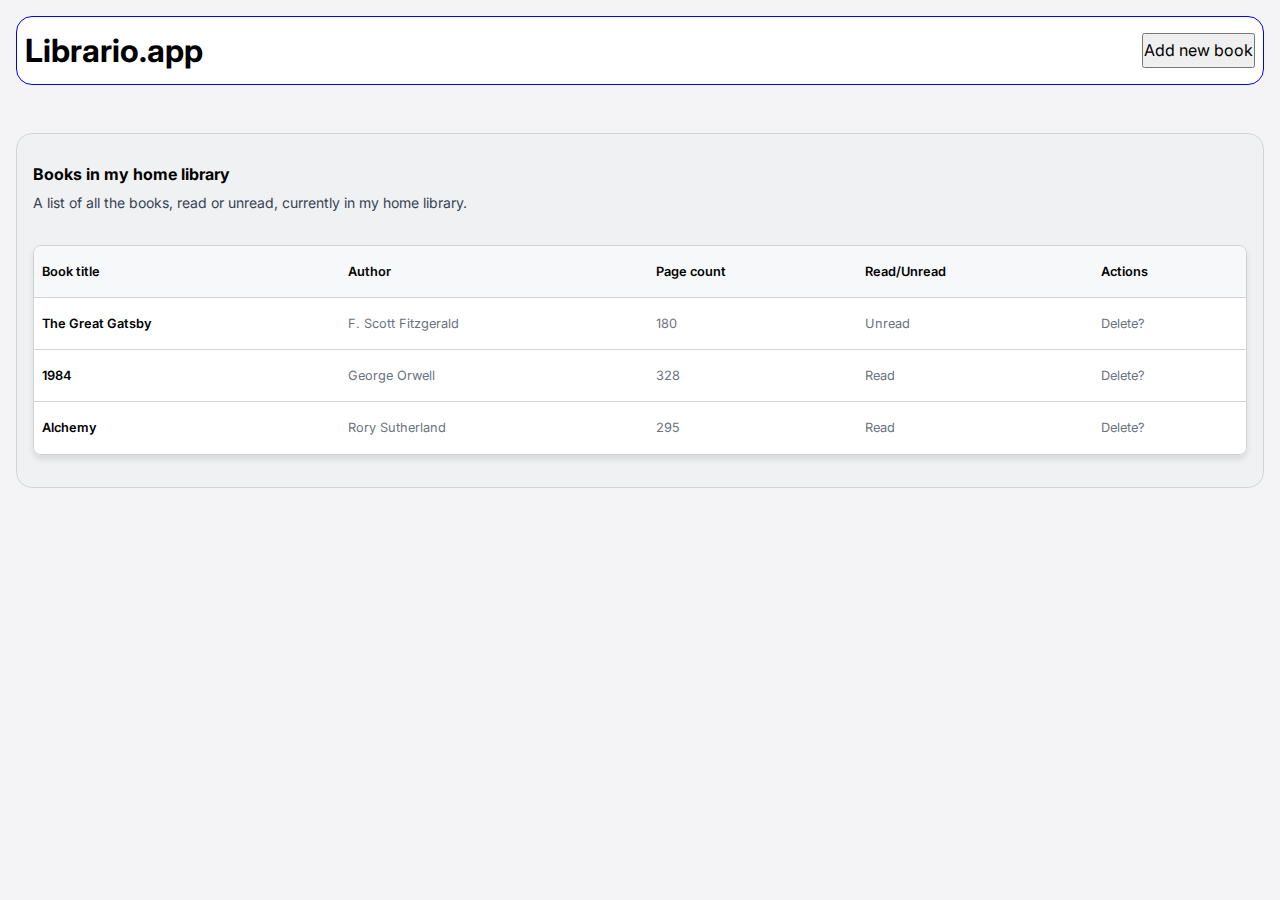
==== index.html @ 3b641a57 "current progress, see notes" ====
<!DOCTYPE html>
<html lang="en">
<head>
    <meta charset="UTF-8">
    <meta name="viewport" content="width=device-width, initial-scale=1.0">
    <link rel="stylesheet" href="style.css">
    <script src="script.js"></script>
    
    <!-- <link rel="preconnect" href="https://fonts.googleapis.com">
    <link rel="preconnect" href="https://fonts.gstatic.com" crossorigin>
    <link href="https://fonts.googleapis.com/css2?family=Roboto:ital,wght@0,100;0,300;0,400;0,500;0,700;0,900;1,100;1,300;1,400;1,500;1,700;1,900&display=swap" rel="stylesheet"> -->
    
    <link rel="preconnect" href="https://fonts.googleapis.com">
    <link rel="preconnect" href="https://fonts.gstatic.com" crossorigin>
    <link href="https://fonts.googleapis.com/css2?family=Inter:ital,opsz,wght@0,14..32,100..900;1,14..32,100..900&display=swap" rel="stylesheet">   
    
    <title>The Odin Project: Library</title>
</head>
<body>
    <div class="header">
        <h1>Librario.app</h1>
        <button>Add new book</button>
    </div>

    <div class="table-container">
        <h2>Books in my home library</h2>
        <p>A list of all the books, read or unread, currently in my home library.</p>
        <div class="table-wrapper">
            <table>
                <thead>
                    <tr>
                        <th>Book title</th>
                        <th>Author</th>
                        <th>Page count</th>
                        <th>Read/Unread</th>
                        <th>Actions</th>
                    </tr>
                </thead>
                <tbody>
                    <tr>
                        <td>The Great Gatsby</td>
                        <td>F. Scott Fitzgerald</td>
                        <td>180</td>
                        <td>Unread</td>
                        <td>Delete?</td>
                    </tr>
                    <tr>
                        <td>1984</td>
                        <td>George Orwell</td>
                        <td>328</td>
                        <td>Read</td>
                        <td>Delete?</td>
                    </tr>
                    <tr>
                        <td>Alchemy</td>
                        <td>Rory Sutherland</td>
                        <td>295</td>
                        <td>Read</td>
                        <td>Delete?</td>
                    </tr>
                </tbody>
            </table>
        </div>

    </div>
    
</body>
</html>
---- style.css ----
/* Source: https://piccalil.li/blog/a-more-modern-css-reset/ */

/* Box sizing rules */
*,
*::before,
*::after {
  box-sizing: border-box;
  margin: 0;
  padding: 0;
}

/* Prevent font size inflation */
html {
  -moz-text-size-adjust: none;
  -webkit-text-size-adjust: none;
  text-size-adjust: none;
}

/* Remove default margin in favour of better control in authored CSS */
body, h1, h2, h3, h4, p,
figure, blockquote, dl, dd {
  margin-block-end: 0;
}

/* Remove list styles on ul, ol elements with a list role, which suggests default styling will be removed */
ul[role='list'],
ol[role='list'] {
  list-style: none;
}

/* Set core body defaults */
body {
  min-height: 100vh;
  line-height: 1.5;
  padding: 1rem;
}

/* Set shorter line heights on headings and interactive elements */
h1, h2, h3, h4,
button, input, label {
  line-height: 1.1;
}

/* Balance text wrapping on headings */
h1, h2,
h3, h4 {
  text-wrap: balance;
}

/* A elements that don't have a class get default styles */
a:not([class]) {
  text-decoration-skip-ink: auto;
  color: currentColor;
}

/* Make images easier to work with */
img,
picture {
  max-width: 100%;
  display: block;
}

/* Inherit fonts for inputs and buttons */
input, button,
textarea, select {
  font-family: inherit;
  font-size: inherit;
}

/* Make sure textareas without a rows attribute are not tiny */
textarea:not([rows]) {
  min-height: 10em;
}

/* Anything that has been anchored to should have extra scroll margin */
:target {
  scroll-margin-block: 5ex;
}

/* ---------------------------------------------------------------------- */
/* Project styling from here                                              */

:root {    
    /* font-family: "Roboto", sans-serif;
     */
     font-family: "Inter", ui-sans-serif, system-ui, sans-serif;
    /* font-weight: 100 900; */
    /* font-style: normal; */
    }

body {
    background-color: #f4f4f6;
}

h2 {
    font-size: 1rem;
}

.header {
    border: 1px solid blue;
    display: flex;
    justify-content: space-between;
    padding: 1rem 0.5rem;
    border-radius: 1rem;
    background-color: #fff;
}

.table-container {
    border: 1px solid rgb(209,213,219);  
    background-color: rgb(209,213,219,0.1);  ;
    border-radius: 1rem;
    margin-top: 3rem;
    padding: 2rem 1rem;
}

.table-container > p {
    font-size: 0.875rem;
    /* line-height: 2rem; */
    margin-top: 0.5rem;
    color: rgb(55, 65, 81);
}

.table-wrapper {
    border: 1px solid rgb(209,213,219);  
    border-radius: 0.5rem;
    padding:0;
    margin-top: 2rem;
    overflow: hidden;
    box-shadow: 0 4px 6px rgba(0, 0, 0, 0.1);
}

table {
    /* margin-top: 2rem; */
    /* border: 1px solid gray; */
    width: 100%;
    font-size: 0.8rem;  
    border-collapse: collapse;
       
}

table thead{
    text-align: left;    
    background-color: rgb(249,250,251, 0.8);
    font-weight: 300;
}



table tbody td, table thead th {
    text-align: left;
    padding: 1rem 0.5rem;
}

table tbody tr {
    background-color: #fff;
}

table tbody tr:not(:last-child), th {
    border-bottom: 1px solid rgb(209,213,219);      
}

table tbody td:first-child, table th {
    font-weight: 600; /* Apply bold to the text in the first column */
}

table tbody td:not(:first-child) {
    font-weight: 400; /* Apply bold to the text in the first column */
    color: rgb(107,114,128);
}
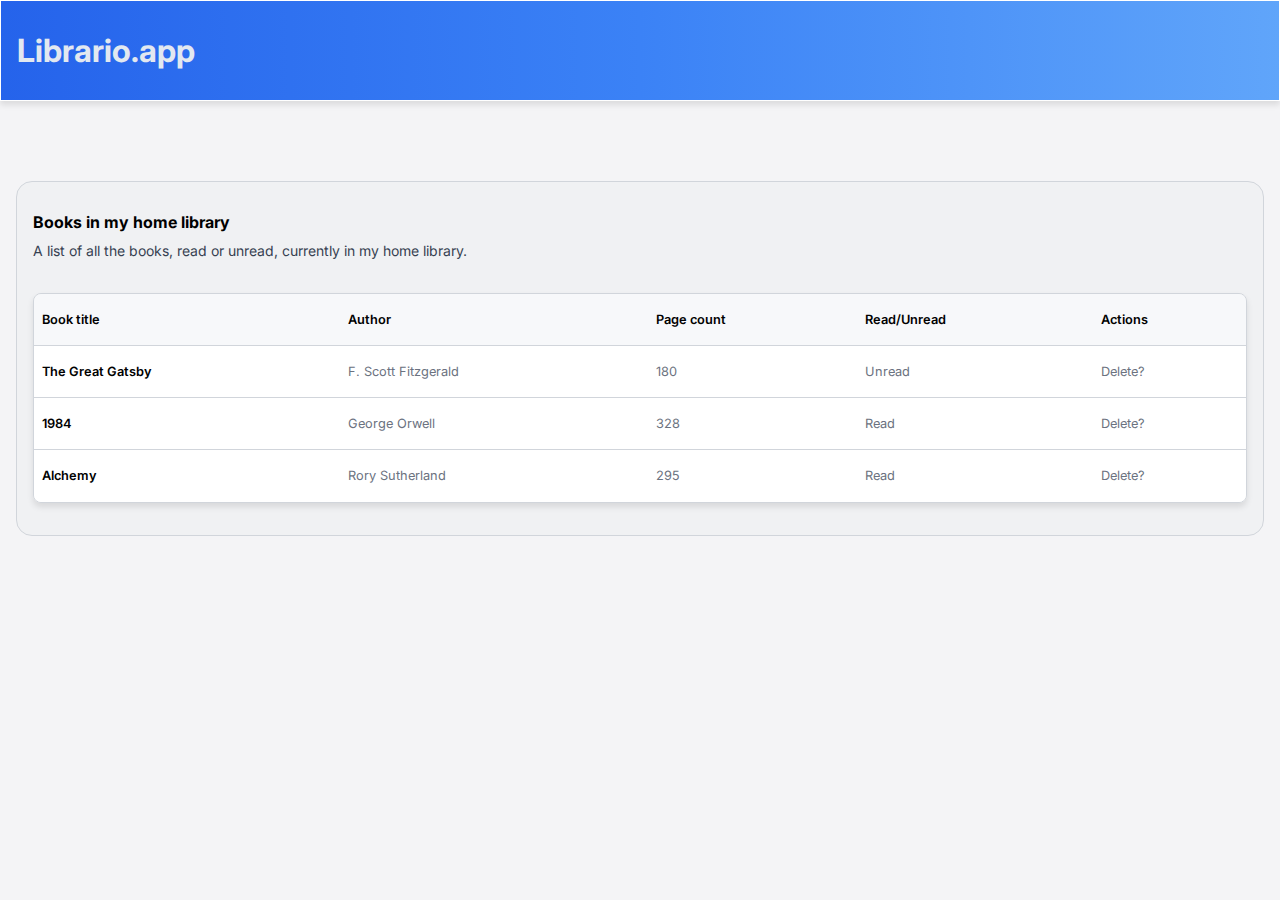
==== commit 934279de: "added colours to css, also container which needs changing to a utility class" ====
--- a/index.html
+++ b/index.html
@@ -18,50 +18,53 @@
 </head>
 <body>
     <div class="header">
-        <h1>Librario.app</h1>
-        <button>Add new book</button>
+        <div class="header-container">
+            <h1>Librario.app</h1>
+            <!-- <button>Add new book</button> -->
+        </div>
     </div>
 
-    <div class="table-container">
-        <h2>Books in my home library</h2>
-        <p>A list of all the books, read or unread, currently in my home library.</p>
-        <div class="table-wrapper">
-            <table>
-                <thead>
-                    <tr>
-                        <th>Book title</th>
-                        <th>Author</th>
-                        <th>Page count</th>
-                        <th>Read/Unread</th>
-                        <th>Actions</th>
-                    </tr>
-                </thead>
-                <tbody>
-                    <tr>
-                        <td>The Great Gatsby</td>
-                        <td>F. Scott Fitzgerald</td>
-                        <td>180</td>
-                        <td>Unread</td>
-                        <td>Delete?</td>
-                    </tr>
-                    <tr>
-                        <td>1984</td>
-                        <td>George Orwell</td>
-                        <td>328</td>
-                        <td>Read</td>
-                        <td>Delete?</td>
-                    </tr>
-                    <tr>
-                        <td>Alchemy</td>
-                        <td>Rory Sutherland</td>
-                        <td>295</td>
-                        <td>Read</td>
-                        <td>Delete?</td>
-                    </tr>
-                </tbody>
-            </table>
+    <div class="content">
+        <div class="table-container">
+            <h2>Books in my home library</h2>
+            <p>A list of all the books, read or unread, currently in my home library.</p>
+            <div class="table-wrapper">
+                <table>
+                    <thead>
+                        <tr>
+                            <th>Book title</th>
+                            <th>Author</th>
+                            <th>Page count</th>
+                            <th>Read/Unread</th>
+                            <th>Actions</th>
+                        </tr>
+                    </thead>
+                    <tbody>
+                        <tr>
+                            <td>The Great Gatsby</td>
+                            <td>F. Scott Fitzgerald</td>
+                            <td>180</td>
+                            <td>Unread</td>
+                            <td>Delete?</td>
+                        </tr>
+                        <tr>
+                            <td>1984</td>
+                            <td>George Orwell</td>
+                            <td>328</td>
+                            <td>Read</td>
+                            <td>Delete?</td>
+                        </tr>
+                        <tr>
+                            <td>Alchemy</td>
+                            <td>Rory Sutherland</td>
+                            <td>295</td>
+                            <td>Read</td>
+                            <td>Delete?</td>
+                        </tr>
+                    </tbody>
+                </table>
+            </div>
         </div>
-
     </div>
     
 </body>
--- a/style.css
+++ b/style.css
@@ -32,7 +32,7 @@
 body {
   min-height: 100vh;
   line-height: 1.5;
-  padding: 1rem;
+  /* padding: 1rem; */
 }
 
 /* Set shorter line heights on headings and interactive elements */
@@ -81,7 +81,61 @@
 /* Project styling from here                                              */
 
 :root {    
-    /* font-family: "Roboto", sans-serif;
+  
+    /* Emerald */
+    --emerald-50: #ecfdf5;
+    --emerald-100: #d1fae5;
+    --emerald-200: #a7f3d0;
+    --emerald-300: #6ee7b7;
+    --emerald-400: #34d399;
+    --emerald-500: #10b981;
+    --emerald-600: #059669;
+    --emerald-700: #047857;
+    --emerald-800: #065f46;
+    --emerald-900: #064e3b;
+    --emerald-950: #022c22;
+  
+    /* Sky */
+    --sky-50: #f0f9ff;
+    --sky-100: #e0f2fe;
+    --sky-200: #bae6fd;
+    --sky-300: #7dd3fc;
+    --sky-400: #38bdf8;
+    --sky-500: #0ea5e9;
+    --sky-600: #0284c7;
+    --sky-700: #0369a1;
+    --sky-800: #075985;
+    --sky-900: #0c4a6e;
+    --sky-950: #082f49;
+  
+    /* Blue */
+    --blue-50: #eff6ff;
+    --blue-100: #dbeafe;
+    --blue-200: #bfdbfe;
+    --blue-300: #93c5fd;
+    --blue-400: #60a5fa;
+    --blue-500: #3b82f6;
+    --blue-600: #2563eb;
+    --blue-700: #1d4ed8;
+    --blue-800: #1e40af;
+    --blue-900: #1e3a8a;
+    --blue-950: #172554;
+  
+    /* Slate */
+    --slate-50: #f8fafc;
+    --slate-100: #f1f5f9;
+    --slate-200: #e2e8f0;
+    --slate-300: #cbd5e1;
+    --slate-400: #94a3b8;
+    --slate-500: #64748b;
+    --slate-600: #475569;
+    --slate-700: #334155;
+    --slate-800: #1e293b;
+    --slate-900: #0f172a;
+    --slate-950: #020617;
+   
+  
+  /* font-family: "Roboto", sans-serif;
      */
      font-family: "Inter", ui-sans-serif, system-ui, sans-serif;
     /* font-weight: 100 900; */
@@ -97,12 +151,31 @@
 }
 
 .header {
-    border: 1px solid blue;
+    /* border: 1px solid blue; */
+    /* display: flex; */
+    /* justify-content: space-between; */
+    /* padding: 1rem 0.5rem; */
+    /* border-radius: 1rem; */
+    /* background-color: var(--blue-500); */
+    background: linear-gradient(-90deg, var(--blue-400), var(--blue-500), var(--blue-600));
+    box-shadow: 0 4px 6px rgba(0, 0, 0, 0.1);
     display: flex;
-    justify-content: space-between;
-    padding: 1rem 0.5rem;
-    border-radius: 1rem;
-    background-color: #fff;
+    justify-content: center;  
+}
+
+.header-container {
+  color: var(--slate-200);  
+  max-width: 80rem;
+  width: 100%;
+  padding: 2rem 1rem;
+  border: 1px solid white; 
+  /* margin: 0 auto; */
+  
+  
+}
+
+.content {
+  padding: 2rem 1rem;
 }
 
 .table-container {
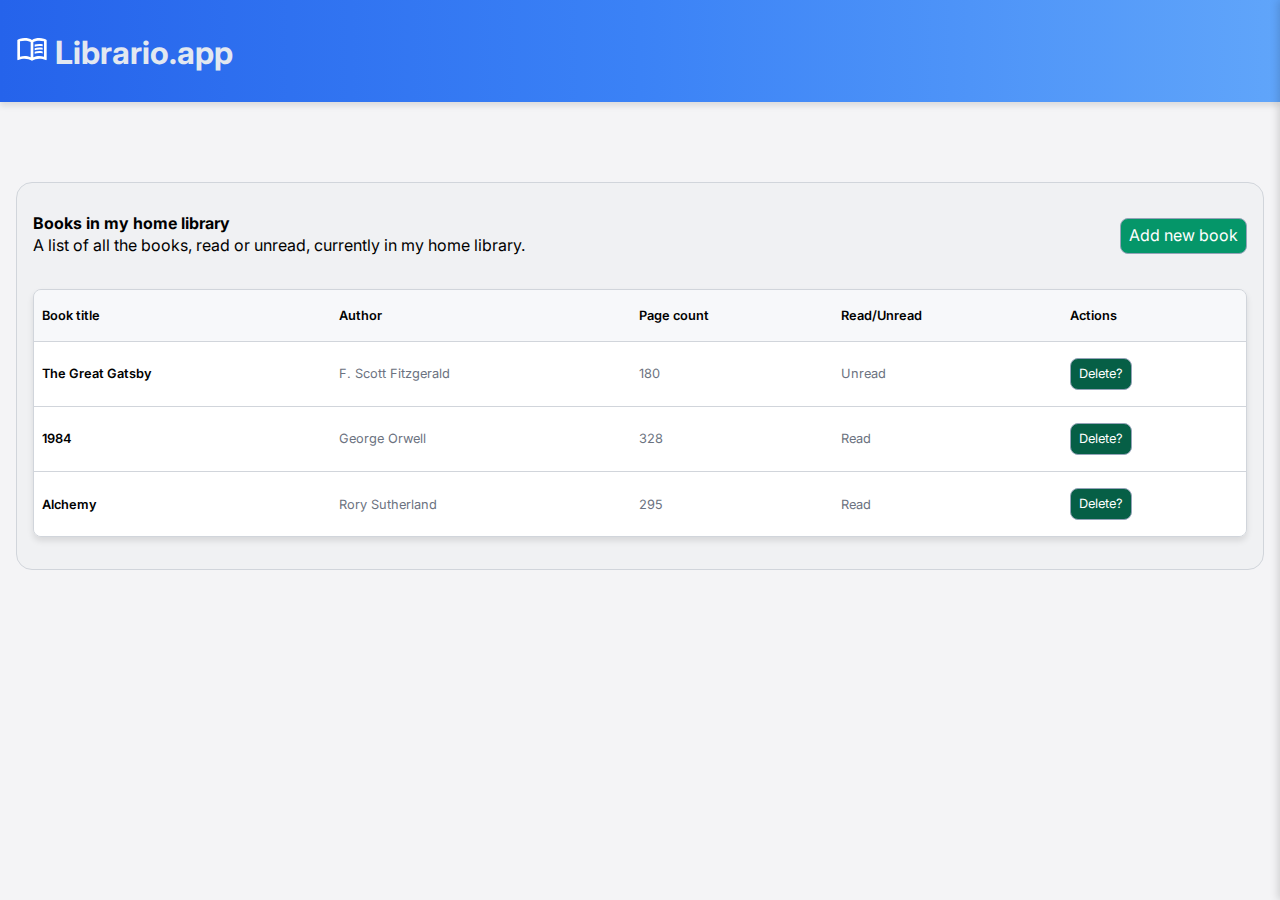
==== commit 3fbba57a: "moving to js logic, initial front-end done" ====
--- a/index.html
+++ b/index.html
@@ -18,16 +18,23 @@
 </head>
 <body>
     <div class="header">
-        <div class="header-container">
-            <h1>Librario.app</h1>
+        <div class="container">
+            <!-- <svg xmlns="http://www.w3.org/2000/svg" viewBox="0 0 24 24"><title>book-open-variant-outline</title><path d="M12 21.5C10.65 20.65 8.2 20 6.5 20C4.85 20 3.15 20.3 1.75 21.05C1.65 21.1 1.6 21.1 1.5 21.1C1.25 21.1 1 20.85 1 20.6V6C1.6 5.55 2.25 5.25 3 5C4.11 4.65 5.33 4.5 6.5 4.5C8.45 4.5 10.55 4.9 12 6C13.45 4.9 15.55 4.5 17.5 4.5C18.67 4.5 19.89 4.65 21 5C21.75 5.25 22.4 5.55 23 6V20.6C23 20.85 22.75 21.1 22.5 21.1C22.4 21.1 22.35 21.1 22.25 21.05C20.85 20.3 19.15 20 17.5 20C15.8 20 13.35 20.65 12 21.5M11 7.5C9.64 6.9 7.84 6.5 6.5 6.5C5.3 6.5 4.1 6.65 3 7V18.5C4.1 18.15 5.3 18 6.5 18C7.84 18 9.64 18.4 11 19V7.5M13 19C14.36 18.4 16.16 18 17.5 18C18.7 18 19.9 18.15 21 18.5V7C19.9 6.65 18.7 6.5 17.5 6.5C16.16 6.5 14.36 6.9 13 7.5V19M14 16.35C14.96 16 16.12 15.83 17.5 15.83C18.54 15.83 19.38 15.91 20 16.07V14.57C19.13 14.41 18.29 14.33 17.5 14.33C16.16 14.33 15 14.5 14 14.76V16.35M14 13.69C14.96 13.34 16.12 13.16 17.5 13.16C18.54 13.16 19.38 13.24 20 13.4V11.9C19.13 11.74 18.29 11.67 17.5 11.67C16.22 11.67 15.05 11.82 14 12.12V13.69M14 11C14.96 10.67 16.12 10.5 17.5 10.5C18.41 10.5 19.26 10.59 20 10.78V9.23C19.13 9.08 18.29 9 17.5 9C16.18 9 15 9.15 14 9.46V11Z" /></svg> -->
+            <h1><svg xmlns="http://www.w3.org/2000/svg" viewBox="0 0 24 24"><title>book-open-variant-outline</title><path d="M12 21.5C10.65 20.65 8.2 20 6.5 20C4.85 20 3.15 20.3 1.75 21.05C1.65 21.1 1.6 21.1 1.5 21.1C1.25 21.1 1 20.85 1 20.6V6C1.6 5.55 2.25 5.25 3 5C4.11 4.65 5.33 4.5 6.5 4.5C8.45 4.5 10.55 4.9 12 6C13.45 4.9 15.55 4.5 17.5 4.5C18.67 4.5 19.89 4.65 21 5C21.75 5.25 22.4 5.55 23 6V20.6C23 20.85 22.75 21.1 22.5 21.1C22.4 21.1 22.35 21.1 22.25 21.05C20.85 20.3 19.15 20 17.5 20C15.8 20 13.35 20.65 12 21.5M11 7.5C9.64 6.9 7.84 6.5 6.5 6.5C5.3 6.5 4.1 6.65 3 7V18.5C4.1 18.15 5.3 18 6.5 18C7.84 18 9.64 18.4 11 19V7.5M13 19C14.36 18.4 16.16 18 17.5 18C18.7 18 19.9 18.15 21 18.5V7C19.9 6.65 18.7 6.5 17.5 6.5C16.16 6.5 14.36 6.9 13 7.5V19M14 16.35C14.96 16 16.12 15.83 17.5 15.83C18.54 15.83 19.38 15.91 20 16.07V14.57C19.13 14.41 18.29 14.33 17.5 14.33C16.16 14.33 15 14.5 14 14.76V16.35M14 13.69C14.96 13.34 16.12 13.16 17.5 13.16C18.54 13.16 19.38 13.24 20 13.4V11.9C19.13 11.74 18.29 11.67 17.5 11.67C16.22 11.67 15.05 11.82 14 12.12V13.69M14 11C14.96 10.67 16.12 10.5 17.5 10.5C18.41 10.5 19.26 10.59 20 10.78V9.23C19.13 9.08 18.29 9 17.5 9C16.18 9 15 9.15 14 9.46V11Z" /></svg>
+                Librario.app</h1>
             <!-- <button>Add new book</button> -->
         </div>
     </div>
 
     <div class="content">
-        <div class="table-container">
-            <h2>Books in my home library</h2>
-            <p>A list of all the books, read or unread, currently in my home library.</p>
+        <div class="table-container container">
+            <div class="table-intro">
+                <div class="intro-text">
+                    <h2>Books in my home library</h2>
+                    <p>A list of all the books, read or unread, currently in my home library.</p>
+                </div>
+                <button class="btn-add-book" id="btnAddBook">Add new book</button>
+            </div>
             <div class="table-wrapper">
                 <table>
                     <thead>
@@ -45,27 +52,58 @@
                             <td>F. Scott Fitzgerald</td>
                             <td>180</td>
                             <td>Unread</td>
-                            <td>Delete?</td>
+                            <td><button class="btn-delete" id="btnDelete">Delete?</button></td>
                         </tr>
                         <tr>
                             <td>1984</td>
                             <td>George Orwell</td>
                             <td>328</td>
                             <td>Read</td>
-                            <td>Delete?</td>
+                            <td><button class="btn-delete" id="btnDelete">Delete?</button></td>
                         </tr>
                         <tr>
                             <td>Alchemy</td>
                             <td>Rory Sutherland</td>
                             <td>295</td>
                             <td>Read</td>
-                            <td>Delete?</td>
+                            <td><button class="btn-delete" id="btnDelete">Delete?</button></td>
                         </tr>
                     </tbody>
                 </table>
             </div>
         </div>
     </div>
+
+    <div class="overlay" id="overlay"></div>
+    <div class="side-form" id="sideForm">
+        <div class="form-header">
+            <h2>Add New Book</h2>
+            <button type="button" class="close-btn" id="closeBtn">×</button>
+        </div>
+        <form id="addBookForm">
+            <div class="form-group">
+                <label for="title">Title</label>
+                <input type="text" id="title" name="title" placeholder="Enter book title" required>
+            </div>
+            <div class="form-group">
+                <label for="author">Author</label>
+                <input type="text" id="author" name="author" placeholder="Enter author name" required>
+            </div>
+            <div class="form-group">
+                <label for="pages">Pages</label>
+                <input type="number" id="pages" name="pages" placeholder="Enter number of pages" required>
+            </div>
+            <div class="form-group">
+                <label for="status">Status</label>
+                <select id="status" name="status">
+                    <option value="unread">Unread</option>
+                    <option value="read">Read</option>
+                </select>
+            </div>
+            <button type="submit" class="submit-btn">Add Book</button>
+        </form>
+    </div>
+
     
 </body>
 </html>--- a/style.css
+++ b/style.css
@@ -161,21 +161,28 @@
     box-shadow: 0 4px 6px rgba(0, 0, 0, 0.1);
     display: flex;
     justify-content: center;  
-}
-
-.header-container {
-  color: var(--slate-200);  
-  max-width: 80rem;
+    /* border-radius: 0 0 0rem 1rem; */
+    color: var(--slate-200); 
+}
+
+.header svg {
+  height: 2rem;
+  fill: white;
+  
+}
+
+.container {   
+  max-width: 90rem;
   width: 100%;
   padding: 2rem 1rem;
-  border: 1px solid white; 
-  /* margin: 0 auto; */
-  
-  
+  /* border: 1px solid white;  */
+  /* margin: 0 auto; */  
 }
 
 .content {
-  padding: 2rem 1rem;
+  padding: 2rem 1rem;  
+  display: flex;
+  justify-content: center;
 }
 
 .table-container {
@@ -191,6 +198,12 @@
     /* line-height: 2rem; */
     margin-top: 0.5rem;
     color: rgb(55, 65, 81);
+}
+
+.table-intro {
+    display: grid;
+   align-items: center;
+   grid-template-columns: 1fr auto;
 }
 
 .table-wrapper {
@@ -217,8 +230,6 @@
     font-weight: 300;
 }
 
-
-
 table tbody td, table thead th {
     text-align: left;
     padding: 1rem 0.5rem;
@@ -241,5 +252,168 @@
     color: rgb(107,114,128);
 }
 
-
-
+table .btn-delete {
+  background-color: var(--emerald-800);
+  &:hover {
+    background-color: var(--emerald-950);
+  }
+}
+
+button {
+  background-color: var(--emerald-600);
+  color: white;
+  padding: 0.5rem;
+  border-radius: 0.5rem;
+  border: 1px solid var(--slate-400);
+  cursor: pointer;
+
+  &:hover {
+    background-color: var(--emerald-700);
+    box-shadow: 0 4px 6px rgba(0, 0, 0, 0.1);
+  }
+}
+
+/* Overlay with blur effect */
+.overlay {
+  position: fixed;
+  top: 0;
+  left: 0;
+  width: 100%;
+  height: 100%;
+  background-color: rgba(0, 0, 0, 0.2);
+  opacity: 0;
+  visibility: hidden;
+  transition: all 0.3s ease;
+  backdrop-filter: blur(4px);
+  -webkit-backdrop-filter: blur(4px);
+  z-index: 998; /* Ensure overlay is below the form */
+}
+
+/* Side panel container */
+.side-form {
+  position: fixed;
+  top: 0;
+  right: -400px;
+  width: 400px;
+  height: 100%;
+  background-color: white;
+  box-shadow: -2px 0 8px rgba(0, 0, 0, 0.15);
+  transition: right 0.3s ease;
+  z-index: 999; /* Ensure form is above overlay */
+  display: flex;
+  flex-direction: column;
+}
+
+/* Form header */
+.form-header {
+  padding: 1.5rem 2rem;
+  border-bottom: 1px solid #e5e7eb;
+  display: flex;
+  justify-content: space-between;
+  align-items: center;
+}
+
+.form-header h2 {
+  font-size: 1.25rem;
+  font-weight: 600;
+  color: #111827;
+}
+
+.close-btn {
+  background: none;
+  border: none;
+  font-size: 1.5rem;
+  color: #6b7280;
+  cursor: pointer;
+  padding: 0.5rem;
+  margin: -0.5rem;
+  border-radius: 0.375rem;
+  transition: background-color 0.2s;
+}
+
+.close-btn:hover {
+  background-color: #f3f4f6;
+  color: #111827;
+}
+
+/* Form styles */
+form {
+  padding: 2rem;
+  flex: 1;
+  overflow-y: auto;
+  display: flex;
+  flex-direction: column;
+  gap: 1.5rem;
+}
+
+.form-group {
+  display: flex;
+  flex-direction: column;
+  gap: 0.5rem;
+}
+
+.form-group label {
+  font-size: 0.875rem;
+  font-weight: 500;
+  color: #374151;
+}
+
+.form-group input,
+.form-group select {
+  padding: 0.75rem;
+  border: 1px solid #e5e7eb;
+  border-radius: 0.375rem;
+  font-size: 0.875rem;
+  color: #111827;
+  background-color: white;
+  transition: border-color 0.2s, box-shadow 0.2s;
+}
+
+.form-group input:focus,
+.form-group select:focus {
+  outline: none;
+  border-color: #2563eb;
+  box-shadow: 0 0 0 2px rgba(37, 99, 235, 0.1);
+}
+
+.form-group input::placeholder {
+  color: #9ca3af;
+}
+
+/* Submit button container to ensure it stays at the bottom */
+.submit-btn {
+  margin-top: auto;
+  padding: 0.75rem;
+  background-color: #2563eb;
+  color: white;
+  border: none;
+  border-radius: 0.375rem;
+  font-weight: 500;
+  cursor: pointer;
+  transition: background-color 0.2s;
+}
+
+.submit-btn:hover {
+  background-color: #1d4ed8;
+}
+
+.submit-btn:focus {
+  outline: none;
+  box-shadow: 0 0 0 2px white, 0 0 0 4px #2563eb;
+}
+
+/* Active states */
+.side-form.active {
+  right: 0;
+}
+
+.overlay.active {
+  opacity: 1;
+  visibility: visible;
+}
+
+/* Error states */
+.form-group input:user-invalid,
+.form-group select:user-invalid {
+  border-color: #ef4444;
+}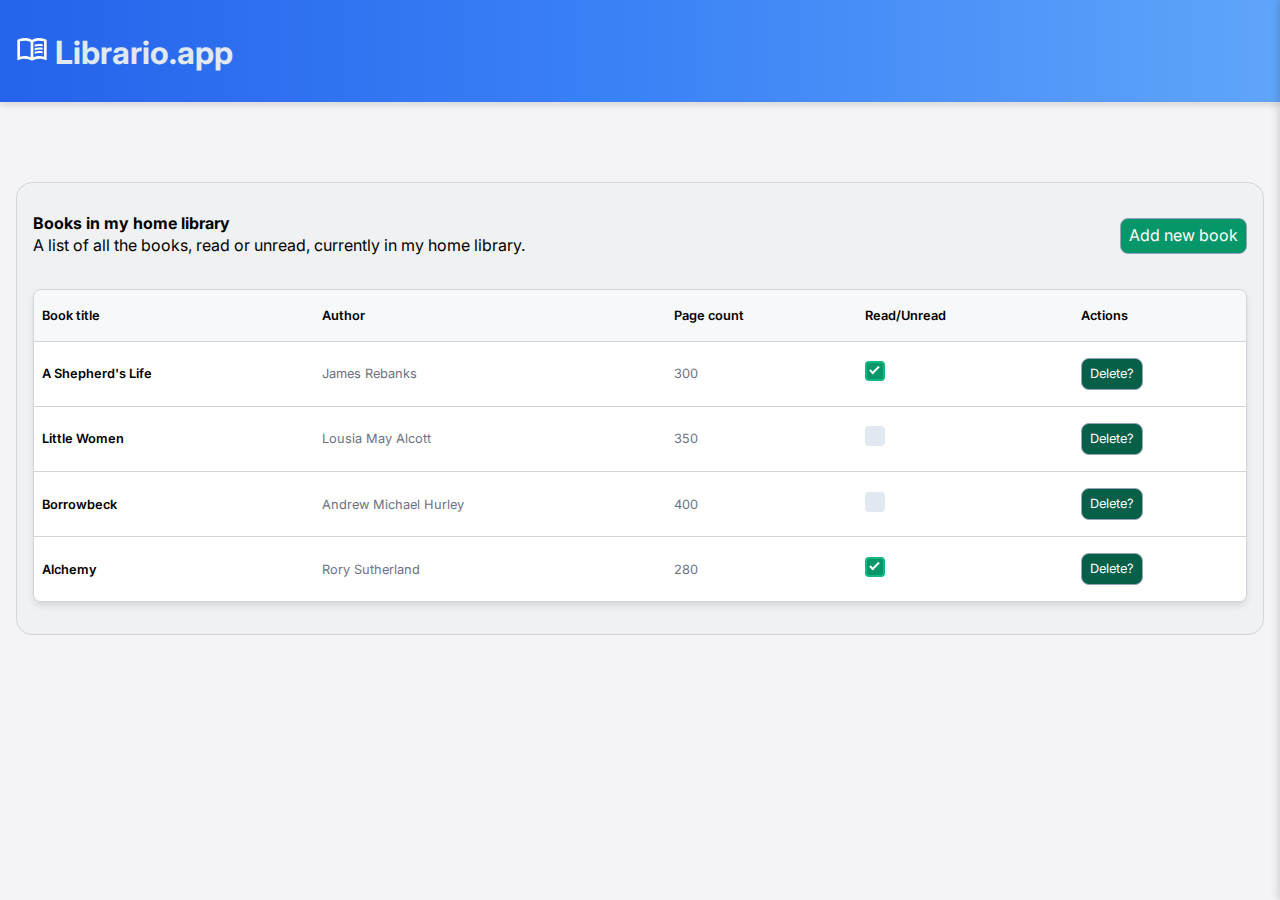
==== commit f2054bc6: "first version done" ====
--- a/index.html
+++ b/index.html
@@ -51,7 +51,11 @@
                             <td>The Great Gatsby</td>
                             <td>F. Scott Fitzgerald</td>
                             <td>180</td>
-                            <td>Unread</td>
+                            <!-- <td>Unread</td> -->
+                             <td><label class="custom-checkbox">
+                                <input type="checkbox">
+                                <span class="checkmark"></span>
+                              </label></td>
                             <td><button class="btn-delete" id="btnDelete">Delete?</button></td>
                         </tr>
                         <tr>
@@ -96,8 +100,8 @@
             <div class="form-group">
                 <label for="status">Status</label>
                 <select id="status" name="status">
-                    <option value="unread">Unread</option>
-                    <option value="read">Read</option>
+                    <option value="false">Unread</option>
+                    <option value="true">Read</option>
                 </select>
             </div>
             <button type="submit" class="submit-btn">Add Book</button>
--- a/style.css
+++ b/style.css
@@ -384,7 +384,7 @@
 .submit-btn {
   margin-top: auto;
   padding: 0.75rem;
-  background-color: #2563eb;
+  background-color: var(--emerald-600);
   color: white;
   border: none;
   border-radius: 0.375rem;
@@ -394,12 +394,12 @@
 }
 
 .submit-btn:hover {
-  background-color: #1d4ed8;
+  background-color: var(--emerald-700);
 }
 
 .submit-btn:focus {
   outline: none;
-  box-shadow: 0 0 0 2px white, 0 0 0 4px #2563eb;
+  box-shadow: 0 0 0 2px white, 0 0 0 4px var(--emerald-500);;
 }
 
 /* Active states */
@@ -416,4 +416,94 @@
 .form-group input:user-invalid,
 .form-group select:user-invalid {
   border-color: #ef4444;
-}+}
+
+/* Hide the native checkbox */
+.custom-checkbox input[type="checkbox"] {
+  display: none;
+}
+
+/* Base styles for custom checkbox */
+.custom-checkbox {
+  display: inline-flex;
+  align-items: center;
+  cursor: pointer;
+}
+
+.custom-checkbox .checkmark {
+  height: 20px;
+  width: 20px;
+  border-radius: 4px;
+  background-color: #e5e7eb; /* Default unchecked color (light gray) */
+  border: 2px solid transparent;
+  margin-right: 10px;
+  position: relative;
+  display: inline-block;
+  transition: background-color 0.2s ease, border-color 0.2s ease;
+}
+
+/* Checkmark appearance */
+.custom-checkbox .checkmark::after {
+  content: "";
+  position: absolute;
+  display: none;
+  left: 5px;
+  top: 1px;
+  width: 5px;
+  height: 10px;
+  border: solid white;
+  border-width: 0 2px 2px 0;
+  transform: rotate(45deg);
+}
+
+/* Hide the native checkbox */
+.custom-checkbox input[type="checkbox"] {
+  display: none;
+}
+
+/* Base styles for custom checkbox */
+.custom-checkbox {
+  display: inline-flex;
+  align-items: center;
+  cursor: pointer;
+}
+
+.custom-checkbox .checkmark {
+  height: 1.25rem;
+  width: 1.25rem;
+  border-radius: 4px;
+  background-color: var(--slate-200);
+  /* border: 1px solid #ef4444; */
+  margin-right: 10px;
+  position: relative;
+  display: inline-block;
+  transition: background-color 0.2s ease, border-color 0.2s ease;
+}
+
+/* Checkmark appearance */
+.custom-checkbox .checkmark::after {
+  content: "";
+  position: absolute;
+  display: none;
+  left: 5px;
+  top: 1px;
+  width: 5px;
+  height: 10px;
+  border: solid white;
+  border-width: 0 2px 2px 0;
+  transform: rotate(45deg);
+}
+
+/* Change to green when checked */
+.custom-checkbox input[type="checkbox"]:checked + .checkmark {
+  background-color: var(--emerald-600); /* Green background when checked */
+  border-color: var(--emerald-500); /* Optional: Match border to the green background */
+}
+
+/* Show the checkmark symbol when checked */
+.custom-checkbox input[type="checkbox"]:checked + .checkmark::after {
+  display: block;
+}
+
+
+
